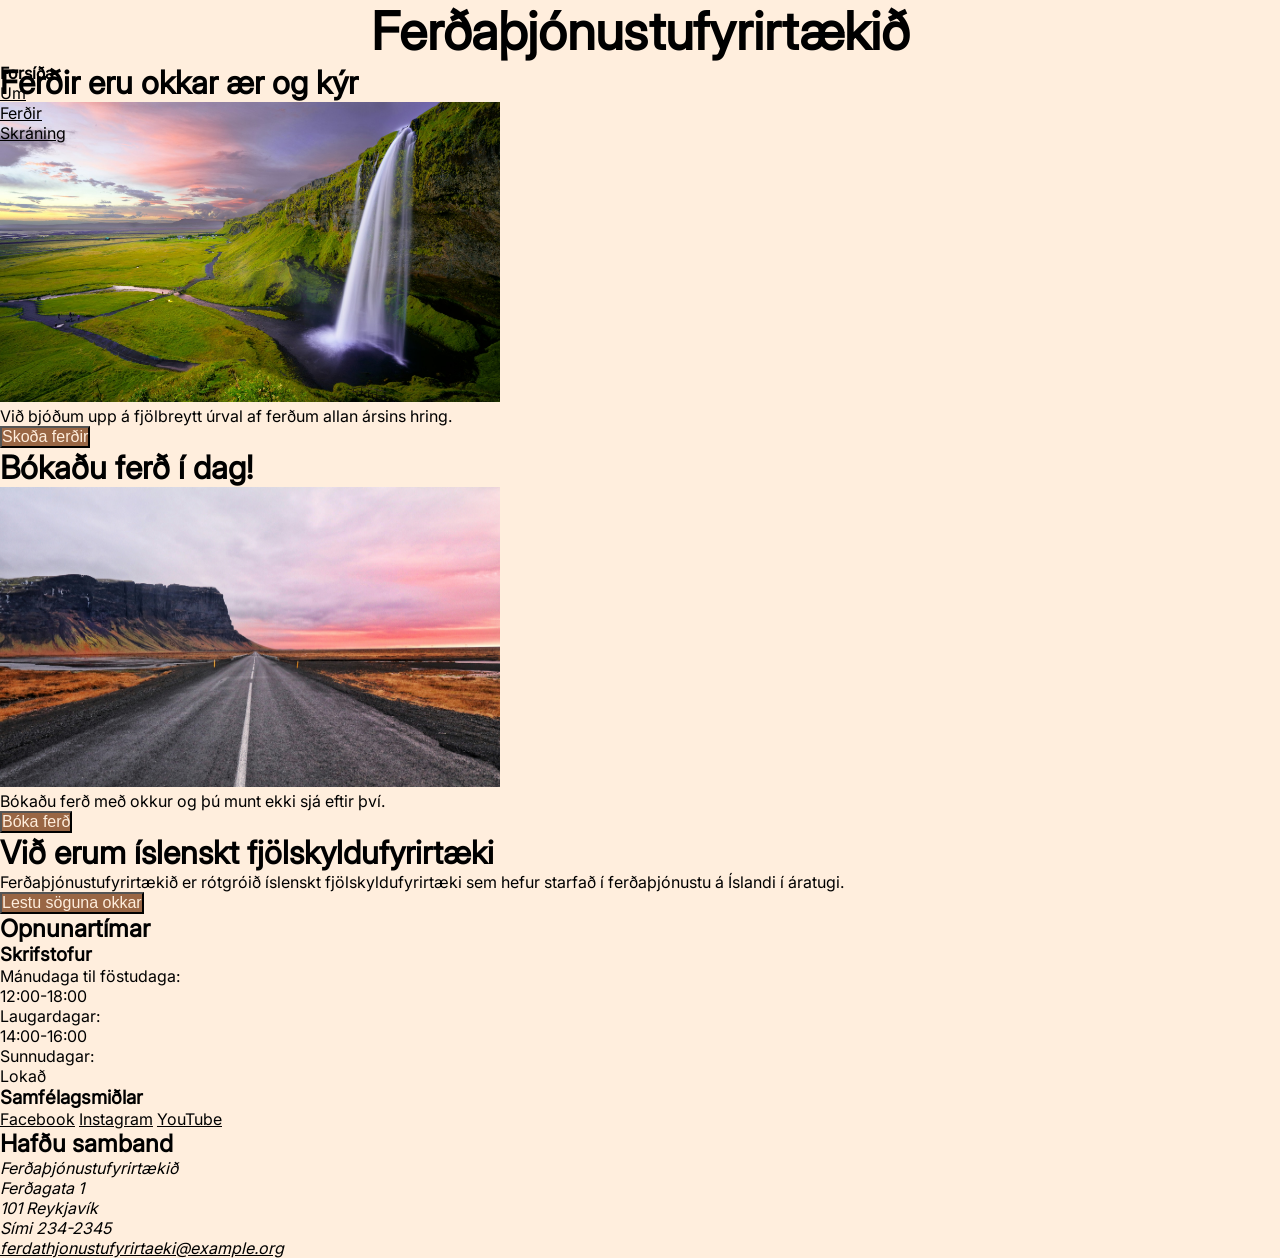
==== index.html @ 0e2ff597 "init" ====
<!doctype html>
<html lang="is">
  <head>
    <meta charset="utf-8" />
    <meta name="viewport" content="width=device-width, initial-scale=1" />
    <meta
      name="description"
      content="Við bjóðum upp á fjölbreytt úrval af ferðum allan ársins hring."
    />
    <title>Ferðaþjónustufyrirtækið</title>

    <meta property="og:title" content="Ferðaþjónustufyrirtækið" />
    <meta
      property="og:description"
      content="Við bjóðum upp á fjölbreytt úrval af ferðum allan ársins hring."
    />
    <meta
      property="og:image"
      content="https://veff26-v1.netlify.app/myndir/vegur.jpg"
    />
    <link rel="stylesheet" href="styles.css" />
  </head>
  <body>
    <header>
      <h1>Ferðaþjónustufyrirtækið</h1>

      <p class="sr-only"><a href="#efni">Beint í efni</a>.</p>

      <nav>
        <ul>
          <li class="current"><strong>Forsíða</strong></li>
          <li><a href="sidur/um.html">Um</a></li>
          <li><a href="sidur/ferdir.html">Ferðir</a></li>
          <li><a href="sidur/skraning.html">Skráning</a></li>
        </ul>
      </nav>
    </header>

    <main id="efni" class="fpage">
      <div class="cards">
        <section class="card">
      <h2>Ferðir eru okkar ær og kýr</h2>
      <img
        src="myndir/seljalandsfoss.jpg"
        width="500"
        alt="Mynd af Seljalandsfossi, tekin úr brekku og horft yfir landslagið. Fossinn er hægra megin og vinstra megin má sjá grænt gras og nokkrar manneskjur."
      />
      <p>Við bjóðum upp á fjölbreytt úrval af ferðum allan ársins hring.</p>
      <p><button>Skoða ferðir</button></p>
      </section>
      <section class="card">
      <h2>Bókaðu ferð í dag!</h2>
      <img
        src="myndir/vegur.jpg"
        width="500"
        alt="Mynd af vegi, tekin á miðjum vegi á Suðurlandi. Framundan er brú sem þverar á og í fjarska er fjall með eilítið af snjó."
      />
      <p>Bókaðu ferð með okkur og þú munt ekki sjá eftir því.</p>
      <p><button>Bóka ferð</button></p>
      </section>
      <section class="card">
      <h2>Við erum íslenskt fjölskyldufyrirtæki</h2>
      <p>
        Ferðaþjónustufyrirtækið er rótgróið íslenskt fjölskyldufyrirtæki sem
        hefur starfað í ferðaþjónustu á Íslandi í áratugi.
      </p>
      <p><button>Lestu söguna okkar</button></p>
      </section>
      </div>
    </main>
    <footer>
      <h2>Opnunartímar</h2>
      <h3>Skrifstofur</h3>
      <dl>
        <dt>Mánudaga til föstudaga:</dt>
        <dd>12:00-18:00</dd>
        <dt>Laugardagar:</dt>
        <dd>14:00-16:00</dd>
        <dt>Sunnudagar:</dt>
        <dd>Lokað</dd>
      </dl>
      <h3>Samfélagsmiðlar</h3>
      <a href="https://www.facebook.com/HaskoliIslands/">Facebook</a>
      <a href="https://www.instagram.com/haskoli_islands/">Instagram</a>
      <a href="https://www.youtube.com/user/HIvarp">YouTube</a>
      <h2>Hafðu samband</h2>
      <address>
        Ferðaþjónustufyrirtækið<br />
        Ferðagata 1<br />
        101 Reykjavík<br />
        Sími 234-2345<br />
        <a href="mailto:ferdathjonustufyrirtaeki@example.org"
          >ferdathjonustufyrirtaeki@example.org</a
        ><br />
      </address>
    </footer>
  </body>
</html>
---- styles.css ----
/**
 * CSS fyrir sýnilausn á verkefni 2.
 * Heldur einfalt en notar grunn CSS og flexbox.
 * _Ekki_ skalanlegt.
 */

/**
 * Fjarlægja gefið margin og padding af öllu.
 */
* {
  margin: 0;
  padding: 0;
}

/**
 * Setja border-box á öll element
 * => reiknum stærð box sem width + margin
 * padding + border ekki inní því.
 */
html {
  box-sizing: border-box;
  font-size: 16px;
}

*,
*:before,
*:after {
  box-sizing: inherit;
}

/**
 * Hjálpar class sem felur sjónrænt það sem
 * skjálesarar lesa.
 */
.sr-only:not(:focus):not(:active) {
  clip: rect(0 0 0 0);
  clip-path: inset(50%);
  height: 1px;
  overflow: hidden;
  position: absolute;
  white-space: nowrap;
  width: 1px;
}

/** Letur **/

/* TODO setja inn letur */
@font-face{
  font-family: 'Atkinson';
  font-style: normal;
  font-weight: 400;
  src: url(fonts/Atkinson_Hyperlegible_Mono/AtkinsonHyperlegibleMono-VariableFont_wght.ttf);
}
@font-face {
  font-family: 'Inter';
  font-style: normal;
  font-weight: 400;
  src: url(fonts/Inter/Inter-VariableFont_opsz\,wght.ttf);
}
@font-face {
  font-family: 'Gelasio';
  font-style: normal;
  font-weight: 400;
  src: url(fonts/Gelasio/Gelasio-VariableFont_wght.ttf);
}
/**
 * Lætur myndir aldrei taka meira pláss en
 * foreldri skilgreinir.
 */
img {
  max-width: 100%;
}

/**
 * Litur á hlekkjum erfist frá foreldri
 */
a {
  color: inherit;
}

/**
 * Leturstærð erfist frá foreldri í form elements.
 */
input,
button,
select {
  font-size: inherit;
}

body {
  /* TODO skilgreiningar á letri, grunnstærð, bakgrunn og lit */
  background: #ffeedd;
  font-family: 'Inter';
}
button {
  background: #996644;
  color: #ffeedd;
}

/** Haus **/
header {
/* TODO skilgreiningar fyrir haus/header */

}
header h1 {
  font-size: 3.25rem;
  text-align: center;
}
/** Valmynd **/
nav{
/* TODO skilgreining fyrir nav  */
  position: fixed;
  display: flex;
}
/** Meginmál **/

/* TODO almennar skilgreiningar fyrir meginmál */

/** Fótur **/
footer{
/* TODO skilgreiningar fyrir footer */
  accent-color: #996644;
}
/** Flekar / cards á forsíðu **/
.cards h2 {
  font-size: 2rem;
  font-weight: 700;
}
.cards img {
  height: 300px;
}
/* TODO */

/** Textasíða **/

/* TODO */

/** Töflur **/

/* TODO  */

/** Form **/

/* TODO */
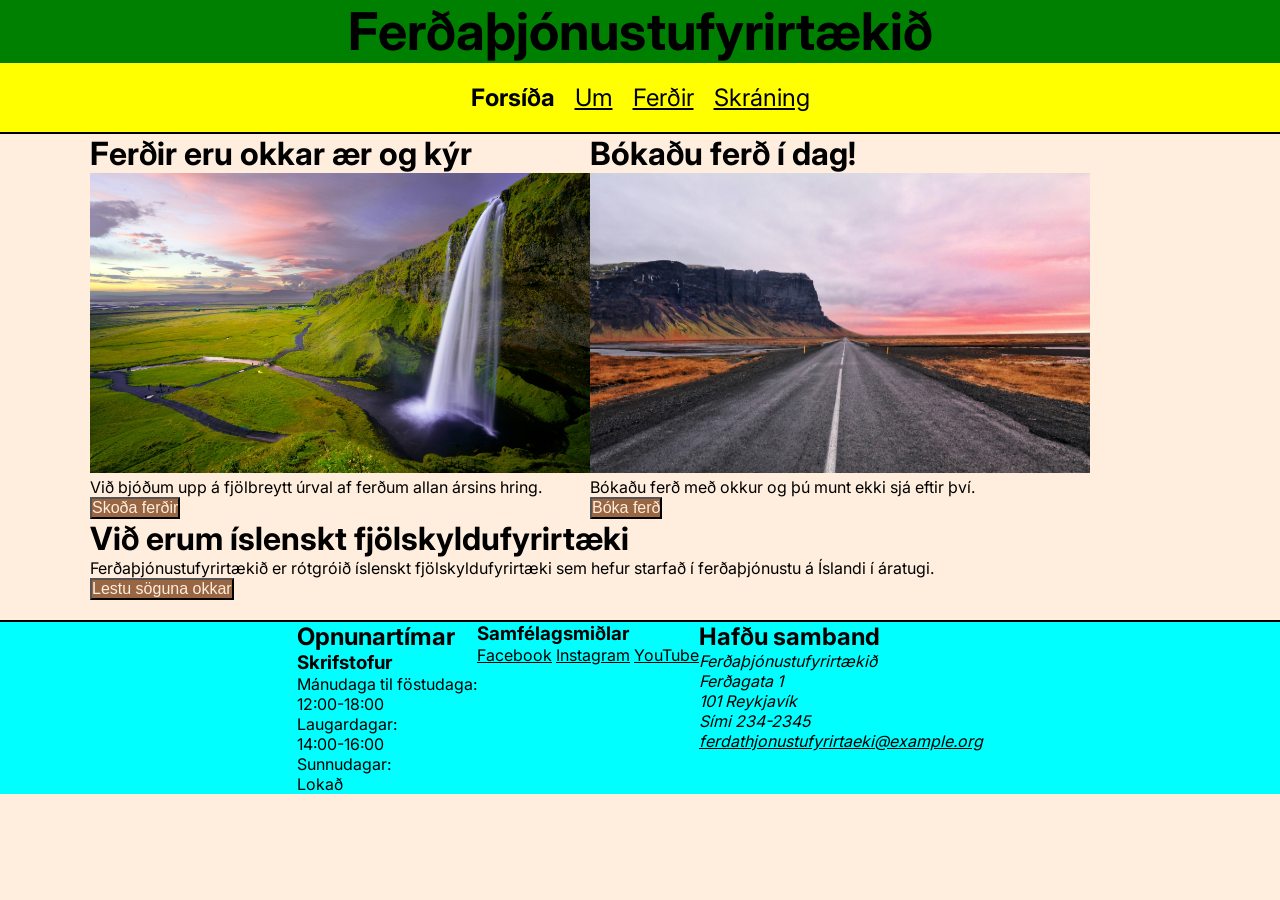
==== commit e0f192e6: "one third" ====
--- a/index.html
+++ b/index.html
@@ -23,20 +23,19 @@
   <body>
     <header>
       <h1>Ferðaþjónustufyrirtækið</h1>
+    </header>
+    <nav>
+      <ul>
+        <li class="current"><strong>Forsíða</strong></li>
+        <li><a href="sidur/um.html">Um</a></li>
+        <li><a href="sidur/ferdir.html">Ferðir</a></li>
+        <li><a href="sidur/skraning.html">Skráning</a></li>
+      </ul>
+    </nav>
+    <p class="sr-only"><a href="#efni">Beint í efni</a>.</p>
 
-      <p class="sr-only"><a href="#efni">Beint í efni</a>.</p>
-
-      <nav>
-        <ul>
-          <li class="current"><strong>Forsíða</strong></li>
-          <li><a href="sidur/um.html">Um</a></li>
-          <li><a href="sidur/ferdir.html">Ferðir</a></li>
-          <li><a href="sidur/skraning.html">Skráning</a></li>
-        </ul>
-      </nav>
-    </header>
-
-    <main id="efni" class="fpage">
+    <div class="wrapper">
+      <main id="efni" class="fpage">
       <div class="cards">
         <section class="card">
       <h2>Ferðir eru okkar ær og kýr</h2>
@@ -67,24 +66,30 @@
       <p><button>Lestu söguna okkar</button></p>
       </section>
       </div>
-    </main>
-    <footer>
-      <h2>Opnunartímar</h2>
-      <h3>Skrifstofur</h3>
-      <dl>
+
+      </main>
+      <footer>
+        <div>
+          <h2>Opnunartímar</h2>
+          <h3>Skrifstofur</h3>
+          <dl>
         <dt>Mánudaga til föstudaga:</dt>
         <dd>12:00-18:00</dd>
         <dt>Laugardagar:</dt>
         <dd>14:00-16:00</dd>
         <dt>Sunnudagar:</dt>
         <dd>Lokað</dd>
-      </dl>
-      <h3>Samfélagsmiðlar</h3>
-      <a href="https://www.facebook.com/HaskoliIslands/">Facebook</a>
-      <a href="https://www.instagram.com/haskoli_islands/">Instagram</a>
-      <a href="https://www.youtube.com/user/HIvarp">YouTube</a>
-      <h2>Hafðu samband</h2>
-      <address>
+          </dl>
+      </div>
+      <div>
+        <h3>Samfélagsmiðlar</h3>
+        <a href="https://www.facebook.com/HaskoliIslands/">Facebook</a>
+        <a href="https://www.instagram.com/haskoli_islands/">Instagram</a>
+        <a href="https://www.youtube.com/user/HIvarp">YouTube</a>
+      </div>
+      <div>
+        <h2>Hafðu samband</h2>
+        <address>
         Ferðaþjónustufyrirtækið<br />
         Ferðagata 1<br />
         101 Reykjavík<br />
@@ -93,6 +98,8 @@
           >ferdathjonustufyrirtaeki@example.org</a
         ><br />
       </address>
-    </footer>
+      </div>
+      </footer>
+    </div>
   </body>
 </html>
--- a/styles.css
+++ b/styles.css
@@ -19,7 +19,6 @@
  */
 html {
   box-sizing: border-box;
-  font-size: 16px;
 }
 
 *,
@@ -54,8 +53,8 @@
 @font-face {
   font-family: 'Inter';
   font-style: normal;
-  font-weight: 400;
-  src: url(fonts/Inter/Inter-VariableFont_opsz\,wght.ttf);
+  font-weight: 100 900;
+  src: url(./fonts/Inter/Inter-VariableFont_opsz\,wght.ttf) format('woff2');
 }
 @font-face {
   font-family: 'Gelasio';
@@ -90,7 +89,15 @@
 body {
   /* TODO skilgreiningar á letri, grunnstærð, bakgrunn og lit */
   background: #ffeedd;
-  font-family: 'Inter';
+  font-family: Inter;
+  color: #000000;
+  font-size: 16px;
+}
+.wrapper {
+  display: flex;
+  flex-direction: column;
+  align-items: center;
+  gap: 20px;
 }
 button {
   background: #996644;
@@ -99,29 +106,52 @@
 
 /** Haus **/
 header {
-/* TODO skilgreiningar fyrir haus/header */
-
+  width: 100%;
+  background: green;
 }
 header h1 {
   font-size: 3.25rem;
   text-align: center;
+  font-weight: 700;
 }
 /** Valmynd **/
 nav{
-/* TODO skilgreining fyrir nav  */
-  position: fixed;
+  position: sticky;
+  top: 0;
+  width: 100%;
+  background: yellow;
+  border-bottom: 2px solid #000000;
+}
+nav ul{
   display: flex;
+  gap: 20px;
+  list-style: none;
+  justify-content: center;
+  padding: 20px 0;
+  font-size: 1.5rem;
 }
 /** Meginmál **/
 
-/* TODO almennar skilgreiningar fyrir meginmál */
+main {
+  max-width: 1100px;
+
+}
 
 /** Fótur **/
 footer{
-/* TODO skilgreiningar fyrir footer */
+  display: flex;
+  justify-content: center;
+  width: 100%;
   accent-color: #996644;
+  background: cyan;
+  border-top: 2px solid #000000;
 }
 /** Flekar / cards á forsíðu **/
+.cards {
+  display: flex;
+  flex-wrap: wrap;
+}
+
 .cards h2 {
   font-size: 2rem;
   font-weight: 700;
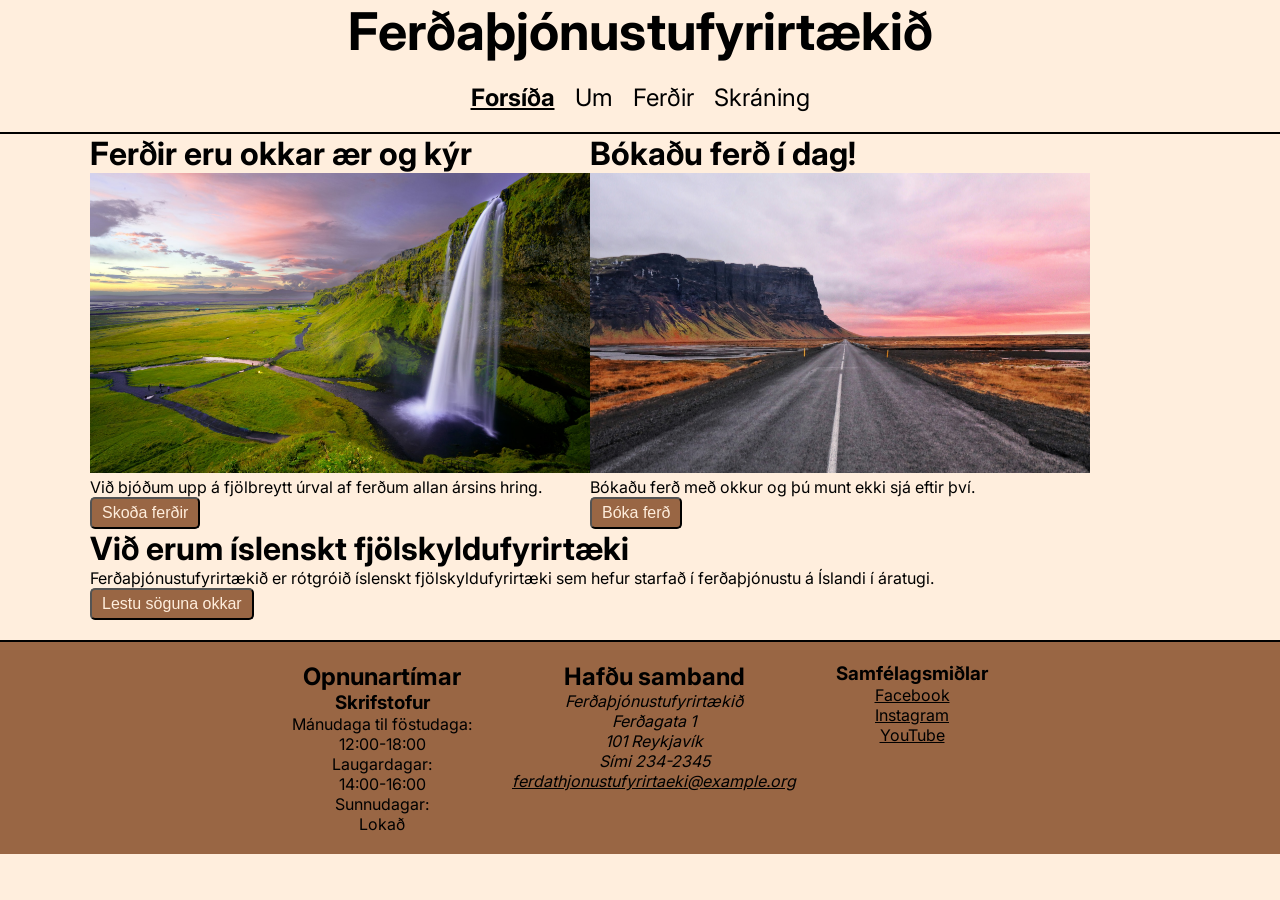
==== commit 39cb7e16: "the bell tolls" ====
--- a/index.html
+++ b/index.html
@@ -82,12 +82,6 @@
           </dl>
       </div>
       <div>
-        <h3>Samfélagsmiðlar</h3>
-        <a href="https://www.facebook.com/HaskoliIslands/">Facebook</a>
-        <a href="https://www.instagram.com/haskoli_islands/">Instagram</a>
-        <a href="https://www.youtube.com/user/HIvarp">YouTube</a>
-      </div>
-      <div>
         <h2>Hafðu samband</h2>
         <address>
         Ferðaþjónustufyrirtækið<br />
@@ -99,6 +93,12 @@
         ><br />
       </address>
       </div>
+      <div>
+        <h3>Samfélagsmiðlar</h3>
+        <a href="https://www.facebook.com/HaskoliIslands/">Facebook</a>
+        <a href="https://www.instagram.com/haskoli_islands/">Instagram</a>
+        <a href="https://www.youtube.com/user/HIvarp">YouTube</a>
+      </div>
       </footer>
     </div>
   </body>
--- a/styles.css
+++ b/styles.css
@@ -92,6 +92,8 @@
   font-family: Inter;
   color: #000000;
   font-size: 16px;
+  min-height: 100dvh;
+  margin: 0;
 }
 .wrapper {
   display: flex;
@@ -102,12 +104,13 @@
 button {
   background: #996644;
   color: #ffeedd;
+  padding: 5px 10px;
+  border-radius: 5px;
 }
 
 /** Haus **/
 header {
   width: 100%;
-  background: green;
 }
 header h1 {
   font-size: 3.25rem;
@@ -119,7 +122,6 @@
   position: sticky;
   top: 0;
   width: 100%;
-  background: yellow;
   border-bottom: 2px solid #000000;
 }
 nav ul{
@@ -129,6 +131,18 @@
   justify-content: center;
   padding: 20px 0;
   font-size: 1.5rem;
+}
+
+nav a {
+  text-decoration: none;
+}
+nav a:hover,
+nav a:active {
+  text-decoration: underline;
+}
+
+li.current {
+  text-decoration: underline;
 }
 /** Meginmál **/
 
@@ -142,22 +156,33 @@
   display: flex;
   justify-content: center;
   width: 100%;
-  accent-color: #996644;
-  background: cyan;
+  background: #996644;
   border-top: 2px solid #000000;
+  margin-top: auto;
+}
+footer div {
+  display: flex;
+  flex-direction: column;
+  max-width: 800px;
+  justify-items: center;
+  padding: 20px;
+  text-align: center;
 }
 /** Flekar / cards á forsíðu **/
 .cards {
   display: flex;
   flex-wrap: wrap;
 }
-
+section .cards {
+  padding: 20px;
+}
 .cards h2 {
   font-size: 2rem;
   font-weight: 700;
 }
 .cards img {
   height: 300px;
+  object-fit: cover;
 }
 /* TODO */
 
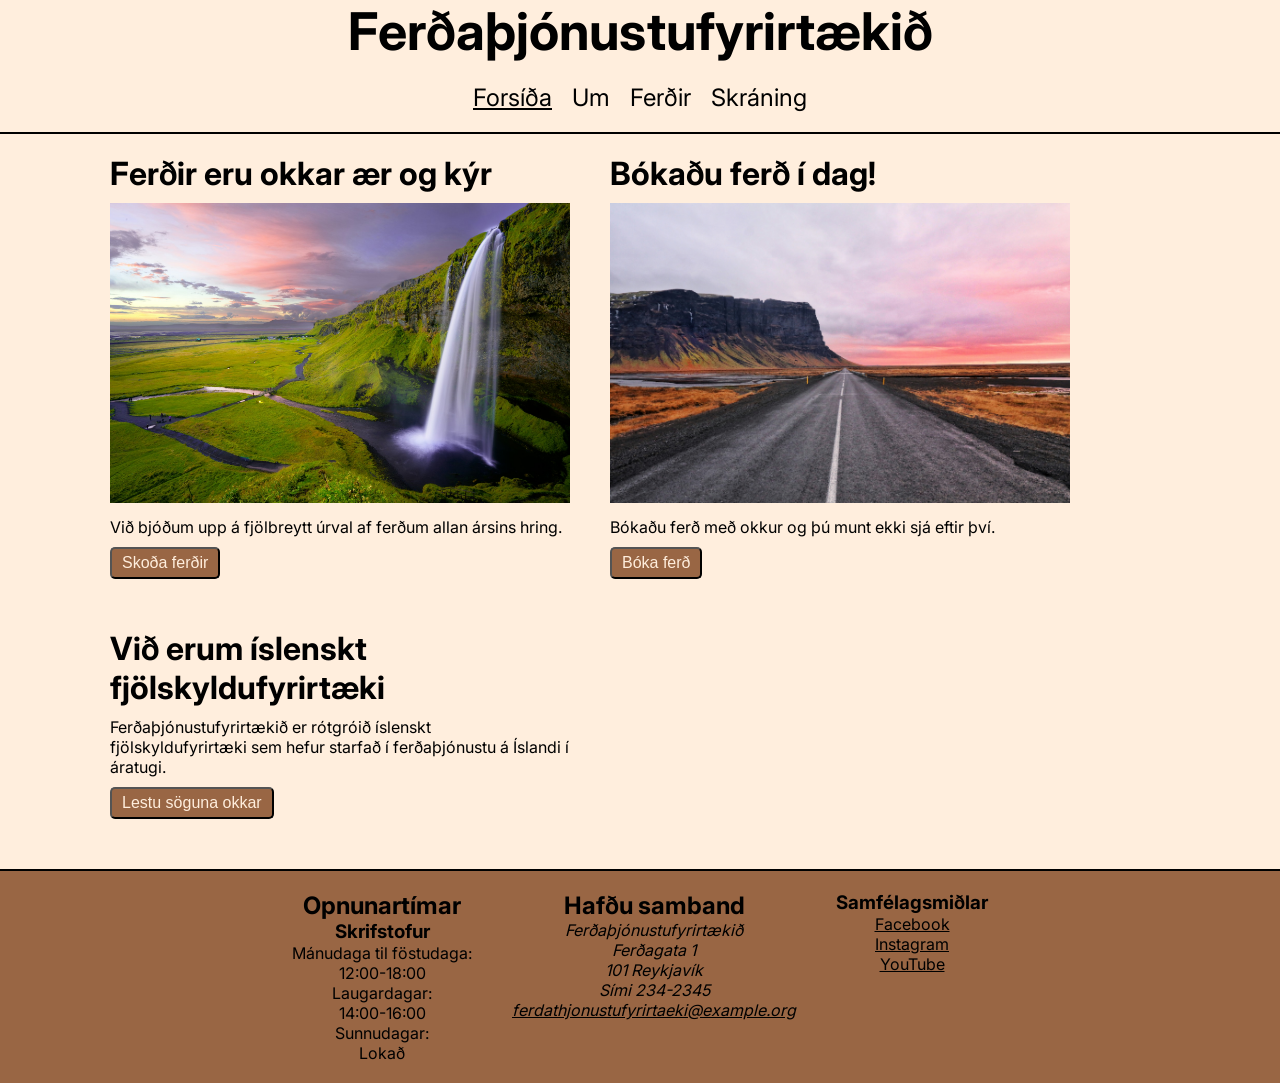
==== commit ac43e079: "metadata img fix" ====
--- a/index.html
+++ b/index.html
@@ -16,7 +16,7 @@
     />
     <meta
       property="og:image"
-      content="https://veff26-v1.netlify.app/myndir/vegur.jpg"
+      content="https://veff26-v2.netlify.app/myndir/vegur.jpg"
     />
     <link rel="stylesheet" href="styles.css" />
   </head>
--- a/styles.css
+++ b/styles.css
@@ -123,6 +123,7 @@
   top: 0;
   width: 100%;
   border-bottom: 2px solid #000000;
+  background-color: #ffeedd;
 }
 nav ul{
   display: flex;
@@ -132,7 +133,9 @@
   padding: 20px 0;
   font-size: 1.5rem;
 }
-
+nav ul strong {
+  font-weight: normal;
+}
 nav a {
   text-decoration: none;
 }
@@ -150,7 +153,21 @@
   max-width: 1100px;
 
 }
-
+.aboutpage {
+  margin: 0 10px;
+}
+.aboutpage h1 {
+  margin-bottom: 20px;
+}
+.aboutpage h2 {
+  margin-bottom: 10px;
+}
+.aboutpage p {
+  margin-bottom: 30px;
+}
+.aboutpage img{
+  height: 100%;
+}
 /** Fótur **/
 footer{
   display: flex;
@@ -173,12 +190,17 @@
   display: flex;
   flex-wrap: wrap;
 }
-section .cards {
+.card {
+  max-width: 500px;
   padding: 20px;
+}
+.card p {
+  margin: 10px 0;
 }
 .cards h2 {
   font-size: 2rem;
   font-weight: 700;
+  margin-bottom: 10px;
 }
 .cards img {
   height: 300px;
@@ -191,9 +213,40 @@
 /* TODO */
 
 /** Töflur **/
-
-/* TODO  */
+td:first-child {
+  font-weight: 700;
+}
+tr:nth-child(2n) {
+  background-color: #eebb99;
+}
+table td {
+  /*ég ruglaðist á skráningarsíðu leiðbeiningum og ferðasíðu,
+  en finnst þetta fínt hvorteðer */
+  padding: 15px 10px; 
+}
 
 /** Form **/
-
+fieldset legend {
+  font-size: 1.5rem;
+  font-weight: 700;
+}
+fieldset {
+  width: 50%;
+  border: 0;
+  margin-bottom:  30px;
+  margin-left: 10px;
+}
+fieldset th {
+  
+}
+fieldset input, select {
+  width: 100%;
+}
+fieldset div {
+  /* þetta absolutely rústar checkboxinu en það er scuffed AF anyway */
+  margin-bottom: 20px;
+}
 /* TODO */
+.takemehome a {
+  margin: 10px 10px;
+}
